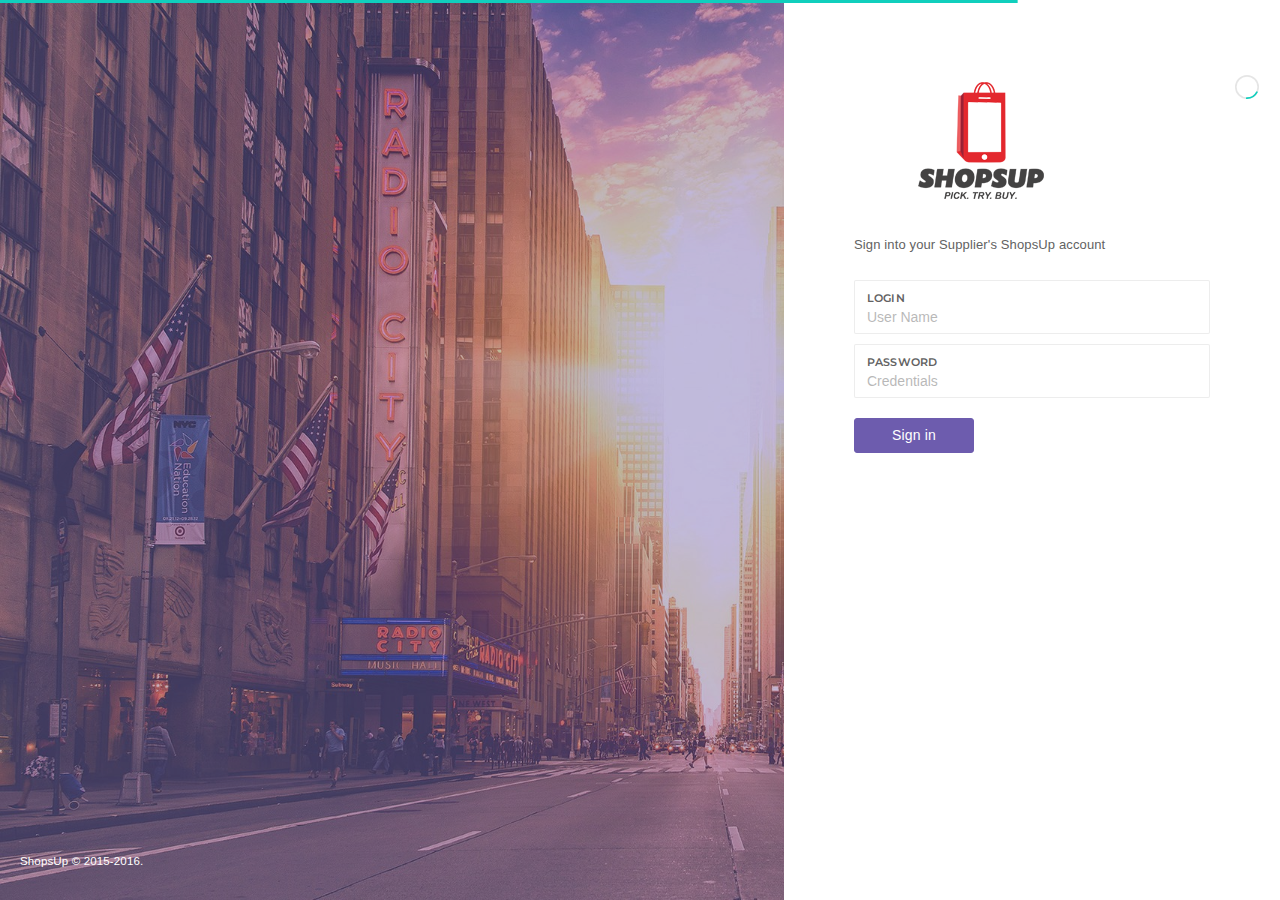
==== html/index.html @ 2ac353cf "Updating Files" ====
<!DOCTYPE html>
<html>
  <head>
    <meta http-equiv="content-type" content="text/html;charset=UTF-8" />
    <meta charset="utf-8" />
    <title>Login :: Supplier ShopsUp Page</title>
    <meta name="viewport" content="width=device-width, initial-scale=1.0, maximum-scale=1.0, user-scalable=no, shrink-to-fit=no" />
    <link rel="apple-touch-icon" href="pages/ico/60.png">
    <link rel="apple-touch-icon" sizes="76x76" href="pages/ico/76.png">
    <link rel="apple-touch-icon" sizes="120x120" href="pages/ico/120.png">
    <link rel="apple-touch-icon" sizes="152x152" href="pages/ico/152.png">
    <link rel="icon" type="image/x-icon" href="favicon.ico" />
    <meta name="apple-mobile-web-app-capable" content="yes">
    <meta name="apple-touch-fullscreen" content="yes">
    <meta name="apple-mobile-web-app-status-bar-style" content="default">
    <meta content="" name="description" />
    <meta content="" name="author" />
    <link href="assets/plugins/pace/pace-theme-flash.css" rel="stylesheet" type="text/css" />
    <link href="assets/plugins/boostrapv3/css/bootstrap.min.css" rel="stylesheet" type="text/css" />
    <link href="assets/plugins/font-awesome/css/font-awesome.css" rel="stylesheet" type="text/css" />
    <link href="assets/plugins/jquery-scrollbar/jquery.scrollbar.css" rel="stylesheet" type="text/css" media="screen" />
    <link href="assets/plugins/bootstrap-select2/select2.css" rel="stylesheet" type="text/css" media="screen" />
    <link href="assets/plugins/switchery/css/switchery.min.css" rel="stylesheet" type="text/css" media="screen" />
    <link href="pages/css/pages-icons.css" rel="stylesheet" type="text/css">
    <link class="main-stylesheet" href="pages/css/pages.css" rel="stylesheet" type="text/css" />
    <!--[if lte IE 9]>
        <link href="pages/css/ie9.css" rel="stylesheet" type="text/css" />
    <![endif]-->
    <script type="text/javascript">
    window.onload = function()
    {
      // fix for windows 8
      if (navigator.appVersion.indexOf("Windows NT 6.2") != -1)
        document.head.innerHTML += '<link rel="stylesheet" type="text/css" href="pages/css/windows.chrome.fix.css" />'
    }
    </script>
  </head>
  <body class="fixed-header ">
    <div class="login-wrapper ">
      <!-- START Login Background Pic Wrapper-->
      <div class="bg-pic">
        <!-- START Background Pic-->
        <img src="assets/img/demo/new-york-city-buildings-sunrise-morning-hd-wallpaper.jpg" data-src="assets/img/demo/new-york-city-buildings-sunrise-morning-hd-wallpaper.jpg" data-src-retina="assets/img/demo/new-york-city-buildings-sunrise-morning-hd-wallpaper.jpg" alt="" class="lazy">
        <!-- END Background Pic-->
        <!-- START Background Caption-->
        <div class="bg-caption pull-bottom sm-pull-bottom text-white p-l-20 m-b-20">
          <!--<h2 class="semi-bold text-white">
					Pages make it easy to enjoy what matters the most in the life</h2>-->
          <p class="small">
            ShopsUp &copy; 2015-2016.
          </p>
        </div>
        <!-- END Background Caption-->
      </div>
      <!-- END Login Background Pic Wrapper-->
      <!-- START Login Right Container-->
      <div class="login-container bg-white">
        <div class="p-l-50 m-l-20 p-r-50 m-r-20 p-t-50 m-t-30 sm-p-l-15 sm-p-r-15 sm-p-t-40">
          <!-- <img src="assets/img/logo.png" alt="logo" data-src="assets/img/logo.png" data-src-retina="assets/img/logo_2x.png" width="78" height="22"> -->
          <img src="assets/img/logo.png" alt="logo" data-src="assets/img/logo.png" data-src-retina="assets/img/logo_2x.png" width="257" height="120">
          <p class="p-t-35">Sign into your Supplier's ShopsUp account</p>
          <!-- START Login Form -->
          <form id="form-login" class="p-t-15" role="form" action="supplier.html" method="post">
            <!-- START Form Control-->
            <div class="form-group form-group-default">
              <label>Login</label>
              <div class="controls">
                <input type="text" name="username" placeholder="User Name" class="form-control" required>
              </div>
            </div>
            <!-- END Form Control-->
            <!-- START Form Control-->
            <div class="form-group form-group-default">
              <label>Password</label>
              <div class="controls">
                <input type="password" class="form-control" name="password" placeholder="Credentials" required>
              </div>
            </div>
            <!-- START Form Control-->
            <!--<div class="row">
              <div class="col-md-6 no-padding">
                <div class="checkbox ">
                  <input type="checkbox" value="1" id="checkbox1">
                  <label for="checkbox1">Keep Me Signed in</label>
                </div>
              </div>
              <div class="col-md-6 text-right">
                <a href="#" class="text-info small">Help? Contact Support</a>
              </div>
            </div>-->
            <!-- END Form Control-->
            <button class="btn btn-primary btn-cons m-t-10" type="submit">Sign in</button>
          </form>
          <!--END Login Form-->
          <!--<div class="pull-bottom sm-pull-bottom">
            <div class="m-b-30 p-r-80 sm-m-t-20 sm-p-r-15 sm-p-b-20 clearfix">
              <div class="col-sm-3 col-md-2 no-padding">
                <img alt="" class="m-t-5" data-src="assets/img/demo/pages_icon.png" data-src-retina="assets/img/demo/pages_icon_2x.png" height="60" src="assets/img/demo/pages_icon.png" width="60">
              </div>
              <div class="col-sm-9 no-padding m-t-10">
                <p>
                  <small>
									Create a pages account. If you have a facebook account, log into it for this
									process. Sign in with <a href="#" class="text-info">Facebook</a> or <a href="#"
									                                                                       class="text-info">Google</a>
								</small>
                </p>
              </div>
            </div>
          </div>-->
        </div>
      </div>
      <!-- END Login Right Container-->
    </div>
    <!-- START OVERLAY -->
    <div class="overlay hide" data-pages="search">
      <!-- BEGIN Overlay Content !-->
      <div class="overlay-content has-results m-t-20">
        <!-- BEGIN Overlay Header !-->
        <div class="container-fluid">
          <!-- BEGIN Overlay Logo !-->
          <img class="overlay-brand" src="assets/img/logo.png" alt="logo" data-src="assets/img/logo.png" data-src-retina="assets/img/logo_2x.png" width="78" height="22">
          <!-- END Overlay Logo !-->
          <!-- BEGIN Overlay Close !-->
          <a href="#" class="close-icon-light overlay-close text-black fs-16">
            <i class="pg-close"></i>
          </a>
          <!-- END Overlay Close !-->
        </div>
        <!-- END Overlay Header !-->
        <div class="container-fluid">
          <!-- BEGIN Overlay Controls !-->
          <input id="overlay-search" class="no-border overlay-search bg-transparent" placeholder="Search..." autocomplete="off" spellcheck="false">
          <br>
          <div class="inline-block">
            <div class="checkbox right">
              <input id="checkboxn" type="checkbox" value="1" checked="checked">
              <label for="checkboxn"><i class="fa fa-search"></i> Search within page</label>
            </div>
          </div>
          <div class="inline-block m-l-10">
            <p class="fs-13">Press enter to search</p>
          </div>
          <!-- END Overlay Controls !-->
        </div>
        <!-- BEGIN Overlay Search Results, This part is for demo purpose, you can add anything you like !-->
        <div class="container-fluid">
          <span>
                <strong>suggestions :</strong>
            </span>
          <span id="overlay-suggestions"></span>
          <br>
          <div class="search-results m-t-40">
            <p class="bold">Pages Search Results</p>
            <div class="row">
              <div class="col-md-6">
                <!-- BEGIN Search Result Item !-->
                <div class="">
                  <!-- BEGIN Search Result Item Thumbnail !-->
                  <div class="thumbnail-wrapper d48 circular bg-success text-white inline m-t-10">
                    <div>
                      <img width="50" height="50" src="assets/img/profiles/avatar.jpg" data-src="assets/img/profiles/avatar.jpg" data-src-retina="assets/img/profiles/avatar2x.jpg" alt="">
                    </div>
                  </div>
                  <!-- END Search Result Item Thumbnail !-->
                  <div class="p-l-10 inline p-t-5">
                    <h5 class="m-b-5"><span class="semi-bold result-name">ice cream</span> on pages</h5>
                    <p class="hint-text">via john smith</p>
                  </div>
                </div>
                <!-- END Search Result Item !-->
                <!-- BEGIN Search Result Item !-->
                <div class="">
                  <!-- BEGIN Search Result Item Thumbnail !-->
                  <div class="thumbnail-wrapper d48 circular bg-success text-white inline m-t-10">
                    <div>T</div>
                  </div>
                  <!-- END Search Result Item Thumbnail !-->
                  <div class="p-l-10 inline p-t-5">
                    <h5 class="m-b-5"><span class="semi-bold result-name">ice cream</span> related topics</h5>
                    <p class="hint-text">via pages</p>
                  </div>
                </div>
                <!-- END Search Result Item !-->
                <!-- BEGIN Search Result Item !-->
                <div class="">
                  <!-- BEGIN Search Result Item Thumbnail !-->
                  <div class="thumbnail-wrapper d48 circular bg-success text-white inline m-t-10">
                    <div><i class="fa fa-headphones large-text "></i>
                    </div>
                  </div>
                  <!-- END Search Result Item Thumbnail !-->
                  <div class="p-l-10 inline p-t-5">
                    <h5 class="m-b-5"><span class="semi-bold result-name">ice cream</span> music</h5>
                    <p class="hint-text">via pagesmix</p>
                  </div>
                </div>
                <!-- END Search Result Item !-->
              </div>
              <div class="col-md-6">
                <!-- BEGIN Search Result Item !-->
                <div class="">
                  <!-- BEGIN Search Result Item Thumbnail !-->
                  <div class="thumbnail-wrapper d48 circular bg-info text-white inline m-t-10">
                    <div><i class="fa fa-facebook large-text "></i>
                    </div>
                  </div>
                  <!-- END Search Result Item Thumbnail !-->
                  <div class="p-l-10 inline p-t-5">
                    <h5 class="m-b-5"><span class="semi-bold result-name">ice cream</span> on facebook</h5>
                    <p class="hint-text">via facebook</p>
                  </div>
                </div>
                <!-- END Search Result Item !-->
                <!-- BEGIN Search Result Item !-->
                <div class="">
                  <!-- BEGIN Search Result Item Thumbnail !-->
                  <div class="thumbnail-wrapper d48 circular bg-complete text-white inline m-t-10">
                    <div><i class="fa fa-twitter large-text "></i>
                    </div>
                  </div>
                  <!-- END Search Result Item Thumbnail !-->
                  <div class="p-l-10 inline p-t-5">
                    <h5 class="m-b-5">Tweats on<span class="semi-bold result-name"> ice cream</span></h5>
                    <p class="hint-text">via twitter</p>
                  </div>
                </div>
                <!-- END Search Result Item !-->
                <!-- BEGIN Search Result Item !-->
                <div class="">
                  <!-- BEGIN Search Result Item Thumbnail !-->
                  <div class="thumbnail-wrapper d48 circular text-white bg-danger inline m-t-10">
                    <div><i class="fa fa-google-plus large-text "></i>
                    </div>
                  </div>
                  <!-- END Search Result Item Thumbnail !-->
                  <div class="p-l-10 inline p-t-5">
                    <h5 class="m-b-5">Circles on<span class="semi-bold result-name"> ice cream</span></h5>
                    <p class="hint-text">via google plus</p>
                  </div>
                </div>
                <!-- END Search Result Item !-->
              </div>
            </div>
          </div>
        </div>
        <!-- END Overlay Search Results !-->
      </div>
      <!-- END Overlay Content !-->
    </div>
    <!-- END OVERLAY -->
    <!-- BEGIN VENDOR JS -->
    <script src="assets/plugins/pace/pace.min.js" type="text/javascript"></script>
    <script src="assets/plugins/jquery/jquery-1.11.1.min.js" type="text/javascript"></script>
    <script src="assets/plugins/modernizr.custom.js" type="text/javascript"></script>
    <script src="assets/plugins/jquery-ui/jquery-ui.min.js" type="text/javascript"></script>
    <script src="assets/plugins/boostrapv3/js/bootstrap.min.js" type="text/javascript"></script>
    <script src="assets/plugins/jquery/jquery-easy.js" type="text/javascript"></script>
    <script src="assets/plugins/jquery-unveil/jquery.unveil.min.js" type="text/javascript"></script>
    <script src="assets/plugins/jquery-bez/jquery.bez.min.js"></script>
    <script src="assets/plugins/jquery-ios-list/jquery.ioslist.min.js" type="text/javascript"></script>
    <script src="assets/plugins/jquery-actual/jquery.actual.min.js"></script>
    <script src="assets/plugins/jquery-scrollbar/jquery.scrollbar.min.js"></script>
    <script type="text/javascript" src="assets/plugins/bootstrap-select2/select2.min.js"></script>
    <script type="text/javascript" src="assets/plugins/classie/classie.js"></script>
    <script src="assets/plugins/switchery/js/switchery.min.js" type="text/javascript"></script>
    <script src="assets/plugins/jquery-validation/js/jquery.validate.min.js" type="text/javascript"></script>
    <!-- END VENDOR JS -->
    <script src="pages/js/pages.min.js"></script>
    <script>
    $(function()
    {
      $('#form-login').validate()
    })
    </script>
  </body>
</html>
---- html/assets/plugins/pace/pace-theme-flash.css ----
/* This is a compiled file, you should be editing the file in the templates directory */
.pace {
  -webkit-pointer-events: none;
  pointer-events: none;
  -webkit-user-select: none;
  -moz-user-select: none;
  user-select: none;
}

.pace-inactive {
  display: none;
}

.pace .pace-progress {
  background: #22df80;
  position: fixed;
  z-index: 2000;
  top: 0;
  right: 100%;
  width: 100%;
  height: 2px;
}

.pace .pace-progress-inner {
  display: block;
  position: absolute;
  right: 0px;
  width: 100px;
  height: 100%;
  box-shadow: 0 0 10px #22df80, 0 0 5px #22df80;
  opacity: 1.0;
  -webkit-transform: rotate(3deg) translate(0px, -4px);
  -moz-transform: rotate(3deg) translate(0px, -4px);
  -ms-transform: rotate(3deg) translate(0px, -4px);
  -o-transform: rotate(3deg) translate(0px, -4px);
  transform: rotate(3deg) translate(0px, -4px);
}

.pace .pace-activity {
  display: block;
  position: fixed;
  z-index: 2000;
  top: 15px;
  right: 15px;
  width: 14px;
  height: 14px;
  border: solid 2px transparent;
  border-top-color: #22df80;
  border-left-color: #22df80;
  border-radius: 10px;
  -webkit-animation: pace-spinner 400ms linear infinite;
  -moz-animation: pace-spinner 400ms linear infinite;
  -ms-animation: pace-spinner 400ms linear infinite;
  -o-animation: pace-spinner 400ms linear infinite;
  animation: pace-spinner 400ms linear infinite;
}

@-webkit-keyframes pace-spinner {
  0% { -webkit-transform: rotate(0deg); transform: rotate(0deg); }
  100% { -webkit-transform: rotate(360deg); transform: rotate(360deg); }
}
@-moz-keyframes pace-spinner {
  0% { -moz-transform: rotate(0deg); transform: rotate(0deg); }
  100% { -moz-transform: rotate(360deg); transform: rotate(360deg); }
}
@-o-keyframes pace-spinner {
  0% { -o-transform: rotate(0deg); transform: rotate(0deg); }
  100% { -o-transform: rotate(360deg); transform: rotate(360deg); }
}
@-ms-keyframes pace-spinner {
  0% { -ms-transform: rotate(0deg); transform: rotate(0deg); }
  100% { -ms-transform: rotate(360deg); transform: rotate(360deg); }
}
@keyframes pace-spinner {
  0% { transform: rotate(0deg); transform: rotate(0deg); }
  100% { transform: rotate(360deg); transform: rotate(360deg); }
}
---- html/assets/plugins/bootstrap-select2/select2.css ----
/*
Version: 3.5.1 Timestamp: Tue Jul 22 18:58:56 EDT 2014
*/
.select2-container {
    margin: 0;
    position: relative;
    display: inline-block;
    /* inline-block for ie7 */
    zoom: 1;
    *display: inline;
    vertical-align: middle;
}

.select2-container,
.select2-drop,
.select2-search,
.select2-search input {
  /*
    Force border-box so that % widths fit the parent
    container without overlap because of margin/padding.
    More Info : http://www.quirksmode.org/css/box.html
  */
  -webkit-box-sizing: border-box; /* webkit */
     -moz-box-sizing: border-box; /* firefox */
          box-sizing: border-box; /* css3 */
}

.select2-container .select2-choice {
    display: block;
    height: 26px;
    padding: 0 0 0 8px;
    overflow: hidden;
    position: relative;

    border: 1px solid #aaa;
    white-space: nowrap;
    line-height: 26px;
    color: #444;
    text-decoration: none;

    border-radius: 4px;

    background-clip: padding-box;

    -webkit-touch-callout: none;
      -webkit-user-select: none;
         -moz-user-select: none;
          -ms-user-select: none;
              user-select: none;

    background-color: #fff;
    background-image: -webkit-gradient(linear, left bottom, left top, color-stop(0, #eee), color-stop(0.5, #fff));
    background-image: -webkit-linear-gradient(center bottom, #eee 0%, #fff 50%);
    background-image: -moz-linear-gradient(center bottom, #eee 0%, #fff 50%);
    filter: progid:DXImageTransform.Microsoft.gradient(startColorstr = '#ffffff', endColorstr = '#eeeeee', GradientType = 0);
    background-image: linear-gradient(to top, #eee 0%, #fff 50%);
}

html[dir="rtl"] .select2-container .select2-choice {
    padding: 0 8px 0 0;
}

.select2-container.select2-drop-above .select2-choice {
    border-bottom-color: #aaa;

    border-radius: 0 0 4px 4px;

    background-image: -webkit-gradient(linear, left bottom, left top, color-stop(0, #eee), color-stop(0.9, #fff));
    background-image: -webkit-linear-gradient(center bottom, #eee 0%, #fff 90%);
    background-image: -moz-linear-gradient(center bottom, #eee 0%, #fff 90%);
    filter: progid:DXImageTransform.Microsoft.gradient(startColorstr='#ffffff', endColorstr='#eeeeee', GradientType=0);
    background-image: linear-gradient(to bottom, #eee 0%, #fff 90%);
}

.select2-container.select2-allowclear .select2-choice .select2-chosen {
    margin-right: 42px;
}

.select2-container .select2-choice > .select2-chosen {
    margin-right: 26px;
    display: block;
    overflow: hidden;

    white-space: nowrap;

    text-overflow: ellipsis;
    float: none;
    width: auto;
}

html[dir="rtl"] .select2-container .select2-choice > .select2-chosen {
    margin-left: 26px;
    margin-right: 0;
}

.select2-container .select2-choice abbr {
    display: none;
    width: 12px;
    height: 12px;
    position: absolute;
    right: 24px;
    top: 8px;

    font-size: 1px;
    text-decoration: none;

    border: 0;
    background: url('select2.png') right top no-repeat;
    cursor: pointer;
    outline: 0;
}

.select2-container.select2-allowclear .select2-choice abbr {
    display: inline-block;
}

.select2-container .select2-choice abbr:hover {
    background-position: right -11px;
    cursor: pointer;
}

.select2-drop-mask {
    border: 0;
    margin: 0;
    padding: 0;
    position: fixed;
    left: 0;
    top: 0;
    min-height: 100%;
    min-width: 100%;
    height: auto;
    width: auto;
    opacity: 0;
    z-index: 9998;
    /* styles required for IE to work */
    background-color: #fff;
    filter: alpha(opacity=0);
}

.select2-drop {
    width: 100%;
    margin-top: -1px;
    position: absolute;
    z-index: 9999;
    top: 100%;

    background: #fff;
    color: #000;
    border: 1px solid #aaa;
    border-top: 0;

    border-radius: 0 0 4px 4px;

    -webkit-box-shadow: 0 4px 5px rgba(0, 0, 0, .15);
            box-shadow: 0 4px 5px rgba(0, 0, 0, .15);
}

.select2-drop.select2-drop-above {
    margin-top: 1px;
    border-top: 1px solid #aaa;
    border-bottom: 0;

    border-radius: 4px 4px 0 0;

    -webkit-box-shadow: 0 -4px 5px rgba(0, 0, 0, .15);
            box-shadow: 0 -4px 5px rgba(0, 0, 0, .15);
}

.select2-drop-active {
    border: 1px solid #5897fb;
    border-top: none;
}

.select2-drop.select2-drop-above.select2-drop-active {
    border-top: 1px solid #5897fb;
}

.select2-drop-auto-width {
    border-top: 1px solid #aaa;
    width: auto;
}

.select2-drop-auto-width .select2-search {
    padding-top: 4px;
}

.select2-container .select2-choice .select2-arrow {
    display: inline-block;
    width: 18px;
    height: 100%;
    position: absolute;
    right: 0;
    top: 0;

    border-left: 1px solid #aaa;
    border-radius: 0 4px 4px 0;

    background-clip: padding-box;

    background: #ccc;
    background-image: -webkit-gradient(linear, left bottom, left top, color-stop(0, #ccc), color-stop(0.6, #eee));
    background-image: -webkit-linear-gradient(center bottom, #ccc 0%, #eee 60%);
    background-image: -moz-linear-gradient(center bottom, #ccc 0%, #eee 60%);
    filter: progid:DXImageTransform.Microsoft.gradient(startColorstr = '#eeeeee', endColorstr = '#cccccc', GradientType = 0);
    background-image: linear-gradient(to top, #ccc 0%, #eee 60%);
}

html[dir="rtl"] .select2-container .select2-choice .select2-arrow {
    left: 0;
    right: auto;

    border-left: none;
    border-right: 1px solid #aaa;
    border-radius: 4px 0 0 4px;
}

.select2-container .select2-choice .select2-arrow b {
    display: block;
    width: 100%;
    height: 100%;
    background: url('select2.png') no-repeat 0 1px;
}

html[dir="rtl"] .select2-container .select2-choice .select2-arrow b {
    background-position: 2px 1px;
}

.select2-search {
    display: inline-block;
    width: 100%;
    min-height: 26px;
    margin: 0;
    padding-left: 4px;
    padding-right: 4px;

    position: relative;
    z-index: 10000;

    white-space: nowrap;
}

.select2-search input {
    width: 100%;
    height: auto !important;
    min-height: 26px;
    padding: 4px 20px 4px 5px;
    margin: 0;

    outline: 0;
    font-family: sans-serif;
    font-size: 1em;

    border: 1px solid #aaa;
    border-radius: 0;

    -webkit-box-shadow: none;
            box-shadow: none;

    background: #fff url('select2.png') no-repeat 100% -22px;
    background: url('select2.png') no-repeat 100% -22px, -webkit-gradient(linear, left bottom, left top, color-stop(0.85, #fff), color-stop(0.99, #eee));
    background: url('select2.png') no-repeat 100% -22px, -webkit-linear-gradient(center bottom, #fff 85%, #eee 99%);
    background: url('select2.png') no-repeat 100% -22px, -moz-linear-gradient(center bottom, #fff 85%, #eee 99%);
    background: url('select2.png') no-repeat 100% -22px, linear-gradient(to bottom, #fff 85%, #eee 99%) 0 0;
}

html[dir="rtl"] .select2-search input {
    padding: 4px 5px 4px 20px;

    background: #fff url('select2.png') no-repeat -37px -22px;
    background: url('select2.png') no-repeat -37px -22px, -webkit-gradient(linear, left bottom, left top, color-stop(0.85, #fff), color-stop(0.99, #eee));
    background: url('select2.png') no-repeat -37px -22px, -webkit-linear-gradient(center bottom, #fff 85%, #eee 99%);
    background: url('select2.png') no-repeat -37px -22px, -moz-linear-gradient(center bottom, #fff 85%, #eee 99%);
    background: url('select2.png') no-repeat -37px -22px, linear-gradient(to bottom, #fff 85%, #eee 99%) 0 0;
}

.select2-drop.select2-drop-above .select2-search input {
    margin-top: 4px;
}

.select2-search input.select2-active {
    background: #fff url('select2-spinner.gif') no-repeat 100%;
    background: url('select2-spinner.gif') no-repeat 100%, -webkit-gradient(linear, left bottom, left top, color-stop(0.85, #fff), color-stop(0.99, #eee));
    background: url('select2-spinner.gif') no-repeat 100%, -webkit-linear-gradient(center bottom, #fff 85%, #eee 99%);
    background: url('select2-spinner.gif') no-repeat 100%, -moz-linear-gradient(center bottom, #fff 85%, #eee 99%);
    background: url('select2-spinner.gif') no-repeat 100%, linear-gradient(to bottom, #fff 85%, #eee 99%) 0 0;
}

.select2-container-active .select2-choice,
.select2-container-active .select2-choices {
    border: 1px solid #5897fb;
    outline: none;

    -webkit-box-shadow: 0 0 5px rgba(0, 0, 0, .3);
            box-shadow: 0 0 5px rgba(0, 0, 0, .3);
}

.select2-dropdown-open .select2-choice {
    border-bottom-color: transparent;
    -webkit-box-shadow: 0 1px 0 #fff inset;
            box-shadow: 0 1px 0 #fff inset;

    border-bottom-left-radius: 0;
    border-bottom-right-radius: 0;

    background-color: #eee;
    background-image: -webkit-gradient(linear, left bottom, left top, color-stop(0, #fff), color-stop(0.5, #eee));
    background-image: -webkit-linear-gradient(center bottom, #fff 0%, #eee 50%);
    background-image: -moz-linear-gradient(center bottom, #fff 0%, #eee 50%);
    filter: progid:DXImageTransform.Microsoft.gradient(startColorstr='#eeeeee', endColorstr='#ffffff', GradientType=0);
    background-image: linear-gradient(to top, #fff 0%, #eee 50%);
}

.select2-dropdown-open.select2-drop-above .select2-choice,
.select2-dropdown-open.select2-drop-above .select2-choices {
    border: 1px solid #5897fb;
    border-top-color: transparent;

    background-image: -webkit-gradient(linear, left top, left bottom, color-stop(0, #fff), color-stop(0.5, #eee));
    background-image: -webkit-linear-gradient(center top, #fff 0%, #eee 50%);
    background-image: -moz-linear-gradient(center top, #fff 0%, #eee 50%);
    filter: progid:DXImageTransform.Microsoft.gradient(startColorstr='#eeeeee', endColorstr='#ffffff', GradientType=0);
    background-image: linear-gradient(to bottom, #fff 0%, #eee 50%);
}

.select2-dropdown-open .select2-choice .select2-arrow {
    background: transparent;
    border-left: none;
    filter: none;
}
html[dir="rtl"] .select2-dropdown-open .select2-choice .select2-arrow {
    border-right: none;
}

.select2-dropdown-open .select2-choice .select2-arrow b {
    background-position: -18px 1px;
}

html[dir="rtl"] .select2-dropdown-open .select2-choice .select2-arrow b {
    background-position: -16px 1px;
}

.select2-hidden-accessible {
    border: 0;
    clip: rect(0 0 0 0);
    height: 1px;
    margin: -1px;
    overflow: hidden;
    padding: 0;
    position: absolute;
    width: 1px;
}

/* results */
.select2-results {
    max-height: 200px;
    padding: 0 0 0 4px;
    margin: 4px 4px 4px 0;
    position: relative;
    overflow-x: hidden;
    overflow-y: auto;
    -webkit-tap-highlight-color: rgba(0, 0, 0, 0);
}

html[dir="rtl"] .select2-results {
    padding: 0 4px 0 0;
    margin: 4px 0 4px 4px;
}

.select2-results ul.select2-result-sub {
    margin: 0;
    padding-left: 0;
}

.select2-results li {
    list-style: none;
    display: list-item;
    background-image: none;
}

.select2-results li.select2-result-with-children > .select2-result-label {
    font-weight: bold;
}

.select2-results .select2-result-label {
    padding: 3px 7px 4px;
    margin: 0;
    cursor: pointer;

    min-height: 1em;

    -webkit-touch-callout: none;
      -webkit-user-select: none;
         -moz-user-select: none;
          -ms-user-select: none;
              user-select: none;
}

.select2-results-dept-1 .select2-result-label { padding-left: 20px }
.select2-results-dept-2 .select2-result-label { padding-left: 40px }
.select2-results-dept-3 .select2-result-label { padding-left: 60px }
.select2-results-dept-4 .select2-result-label { padding-left: 80px }
.select2-results-dept-5 .select2-result-label { padding-left: 100px }
.select2-results-dept-6 .select2-result-label { padding-left: 110px }
.select2-results-dept-7 .select2-result-label { padding-left: 120px }

.select2-results .select2-highlighted {
    background: #3875d7;
    color: #fff;
}

.select2-results li em {
    background: #feffde;
    font-style: normal;
}

.select2-results .select2-highlighted em {
    background: transparent;
}

.select2-results .select2-highlighted ul {
    background: #fff;
    color: #000;
}

.select2-results .select2-no-results,
.select2-results .select2-searching,
.select2-results .select2-ajax-error,
.select2-results .select2-selection-limit {
    background: #f4f4f4;
    display: list-item;
    padding-left: 5px;
}

/*
disabled look for disabled choices in the results dropdown
*/
.select2-results .select2-disabled.select2-highlighted {
    color: #666;
    background: #f4f4f4;
    display: list-item;
    cursor: default;
}
.select2-results .select2-disabled {
  background: #f4f4f4;
  display: list-item;
  cursor: default;
}

.select2-results .select2-selected {
    display: none;
}

.select2-more-results.select2-active {
    background: #f4f4f4 url('select2-spinner.gif') no-repeat 100%;
}

.select2-results .select2-ajax-error {
    background: rgba(255, 50, 50, .2);
}

.select2-more-results {
    background: #f4f4f4;
    display: list-item;
}

/* disabled styles */

.select2-container.select2-container-disabled .select2-choice {
    background-color: #f4f4f4;
    background-image: none;
    border: 1px solid #ddd;
    cursor: default;
}

.select2-container.select2-container-disabled .select2-choice .select2-arrow {
    background-color: #f4f4f4;
    background-image: none;
    border-left: 0;
}

.select2-container.select2-container-disabled .select2-choice abbr {
    display: none;
}


/* multiselect */

.select2-container-multi .select2-choices {
    height: auto !important;
    height: 1%;
    margin: 0;
    padding: 0 5px 0 0;
    position: relative;

    border: 1px solid #aaa;
    cursor: text;
    overflow: hidden;

    background-color: #fff;
    background-image: -webkit-gradient(linear, 0% 0%, 0% 100%, color-stop(1%, #eee), color-stop(15%, #fff));
    background-image: -webkit-linear-gradient(top, #eee 1%, #fff 15%);
    background-image: -moz-linear-gradient(top, #eee 1%, #fff 15%);
    background-image: linear-gradient(to bottom, #eee 1%, #fff 15%);
}

html[dir="rtl"] .select2-container-multi .select2-choices {
    padding: 0 0 0 5px;
}

.select2-locked {
  padding: 3px 5px 3px 5px !important;
}

.select2-container-multi .select2-choices {
    min-height: 26px;
}

.select2-container-multi.select2-container-active .select2-choices {
    border: 1px solid #5897fb;
    outline: none;

    -webkit-box-shadow: 0 0 5px rgba(0, 0, 0, .3);
            box-shadow: 0 0 5px rgba(0, 0, 0, .3);
}
.select2-container-multi .select2-choices li {
    float: left;
    list-style: none;
}
html[dir="rtl"] .select2-container-multi .select2-choices li
{
    float: right;
}
.select2-container-multi .select2-choices .select2-search-field {
    margin: 0;
    padding: 0;
    white-space: nowrap;
}

.select2-container-multi .select2-choices .select2-search-field input {
    padding: 5px;
    margin: 1px 0;

    font-family: sans-serif;
    font-size: 100%;
    color: #666;
    outline: 0;
    border: 0;
    -webkit-box-shadow: none;
            box-shadow: none;
    background: transparent !important;
}

.select2-container-multi .select2-choices .select2-search-field input.select2-active {
    background: #fff url('select2-spinner.gif') no-repeat 100% !important;
}

.select2-default {
    color: #999 !important;
}

.select2-container-multi .select2-choices .select2-search-choice {
    padding: 3px 5px 3px 18px;
    margin: 3px 0 3px 5px;
    position: relative;

    line-height: 13px;
    color: #333;
    cursor: default;
    border: 1px solid #aaaaaa;

    border-radius: 3px;

    -webkit-box-shadow: 0 0 2px #fff inset, 0 1px 0 rgba(0, 0, 0, 0.05);
            box-shadow: 0 0 2px #fff inset, 0 1px 0 rgba(0, 0, 0, 0.05);

    background-clip: padding-box;

    -webkit-touch-callout: none;
      -webkit-user-select: none;
         -moz-user-select: none;
          -ms-user-select: none;
              user-select: none;

    background-color: #e4e4e4;
    filter: progid:DXImageTransform.Microsoft.gradient(startColorstr='#eeeeee', endColorstr='#f4f4f4', GradientType=0);
    background-image: -webkit-gradient(linear, 0% 0%, 0% 100%, color-stop(20%, #f4f4f4), color-stop(50%, #f0f0f0), color-stop(52%, #e8e8e8), color-stop(100%, #eee));
    background-image: -webkit-linear-gradient(top, #f4f4f4 20%, #f0f0f0 50%, #e8e8e8 52%, #eee 100%);
    background-image: -moz-linear-gradient(top, #f4f4f4 20%, #f0f0f0 50%, #e8e8e8 52%, #eee 100%);
    background-image: linear-gradient(to top, #f4f4f4 20%, #f0f0f0 50%, #e8e8e8 52%, #eee 100%);
}
html[dir="rtl"] .select2-container-multi .select2-choices .select2-search-choice
{
    margin: 3px 5px 3px 0;
    padding: 3px 18px 3px 5px;
}
.select2-container-multi .select2-choices .select2-search-choice .select2-chosen {
    cursor: default;
}
.select2-container-multi .select2-choices .select2-search-choice-focus {
    background: #d4d4d4;
}

.select2-search-choice-close {
    display: block;
    width: 12px;
    height: 13px;
    position: absolute;
    right: 3px;
    top: 4px;

    font-size: 1px;
    outline: none;
    background: url('select2.png') right top no-repeat;
}
html[dir="rtl"] .select2-search-choice-close {
    right: auto;
    left: 3px;
}

.select2-container-multi .select2-search-choice-close {
    left: 3px;
}

html[dir="rtl"] .select2-container-multi .select2-search-choice-close {
    left: auto;
    right: 2px;
}

.select2-container-multi .select2-choices .select2-search-choice .select2-search-choice-close:hover {
  background-position: right -11px;
}
.select2-container-multi .select2-choices .select2-search-choice-focus .select2-search-choice-close {
    background-position: right -11px;
}

/* disabled styles */
.select2-container-multi.select2-container-disabled .select2-choices {
    background-color: #f4f4f4;
    background-image: none;
    border: 1px solid #ddd;
    cursor: default;
}

.select2-container-multi.select2-container-disabled .select2-choices .select2-search-choice {
    padding: 3px 5px 3px 5px;
    border: 1px solid #ddd;
    background-image: none;
    background-color: #f4f4f4;
}

.select2-container-multi.select2-container-disabled .select2-choices .select2-search-choice .select2-search-choice-close {    display: none;
    background: none;
}
/* end multiselect */


.select2-result-selectable .select2-match,
.select2-result-unselectable .select2-match {
    text-decoration: underline;
}

.select2-offscreen, .select2-offscreen:focus {
    clip: rect(0 0 0 0) !important;
    width: 1px !important;
    height: 1px !important;
    border: 0 !important;
    margin: 0 !important;
    padding: 0 !important;
    overflow: hidden !important;
    position: absolute !important;
    outline: 0 !important;
    left: 0px !important;
    top: 0px !important;
}

.select2-display-none {
    display: none;
}

.select2-measure-scrollbar {
    position: absolute;
    top: -10000px;
    left: -10000px;
    width: 100px;
    height: 100px;
    overflow: scroll;
}

/* Retina-ize icons */

@media only screen and (-webkit-min-device-pixel-ratio: 1.5), only screen and (min-resolution: 2dppx)  {
    .select2-search input,
    .select2-search-choice-close,
    .select2-container .select2-choice abbr,
    .select2-container .select2-choice .select2-arrow b {
        background-image: url('select2x2.png') !important;
        background-repeat: no-repeat !important;
        background-size: 60px 40px !important;
    }

    .select2-search input {
        background-position: 100% -21px !important;
    }
}
---- html/assets/plugins/switchery/css/switchery.min.css ----
.switchery{background-color:#fff;border:1px solid #dfdfdf;border-radius:20px;cursor:pointer;display:inline-block;height:30px;position:relative;vertical-align:middle;width:50px;-moz-user-select:none;-khtml-user-select:none;-webkit-user-select:none;-ms-user-select:none;user-select:none;box-sizing:content-box;background-clip:content-box}.switchery>small{background:#fff;border-radius:100%;box-shadow:0 1px 3px rgba(0,0,0,0.4);height:30px;position:absolute;top:0;width:30px}.switchery-small{border-radius:20px;height:20px;width:33px}.switchery-small>small{height:20px;width:20px}.switchery-large{border-radius:40px;height:40px;width:66px}.switchery-large>small{height:40px;width:40px}
---- html/pages/css/pages-icons.css ----
/*------------------------------------------------------------------
Pages Icons
------------------------------------------------------------------ */
@font-face {
	font-family: 'pages-icon';
	src:url('../fonts/pages-icon/Pages-icon.eot?-u69vo5');
	src:url('../fonts/pages-icon/Pages-icon.eot?#iefix-u69vo5') format('embedded-opentype'),
		url('../fonts/pages-icon/Pages-icon.woff?-u69vo5') format('woff'),
		url('../fonts/pages-icon/Pages-icon.ttf?-u69vo5') format('truetype'),
		url('../fonts/pages-icon/Pages-icon.svg?-u69vo5#Pages-icon') format('svg');
	font-weight: normal;
	font-style: normal;
}

.pg {
  display: inline-block;
  font: normal normal normal 14px/1 pages-icon;
  font-size: inherit;
  text-rendering: auto;
  -webkit-font-smoothing: antialiased;
  -moz-osx-font-smoothing: grayscale;
}

[class^="pg-"], [class*=" pg-"] {
  display: inline-block;
  font: normal normal normal 14px/1 pages-icon;
  font-size: inherit;
  text-rendering: auto;
  -webkit-font-smoothing: antialiased;
  -moz-osx-font-smoothing: grayscale;
}

.pg-signals:before {
	content: "\e61c";
}
.pg-crop:before {
	content: "\e657";
}
.pg-folder_alt:before {
	content: "\e658";
}
.pg-folder:before {
	content: "\e659";
}
.pg-theme:before {
	content: "\e65a";
}
.pg-battery_empty:before {
	content: "\e65b";
}
.pg-battery:before {
	content: "\e65c";
}
.pg-note:before {
	content: "\e65d";
}
.pg-server_hard:before {
	content: "\e65e";
}
.pg-servers:before {
	content: "\e65f";
}
.pg-menu_justify:before {
	content: "\e660";
}
.pg-credit_card:before {
	content: "\e60f";
}
.pg-fullscreen_restore:before {
	content: "\e633";
}
.pg-fullscreen:before {
	content: "\e634";
}
.pg-minus:before {
	content: "\e635";
}
.pg-minus_circle:before {
	content: "\e63a";
}
.pg-plus_circle:before {
	content: "\e656";
}
.pg-refresh_new:before {
	content: "\e600";
}
.pg-close_line:before {
	content: "\e601";
}
.pg-close:before {
	content: "\e60a";
}
.pg-arrow_down:before {
	content: "\e60b";
}
.pg-arrow_left_line_alt:before {
	content: "\e628";
}
.pg-arrow_left:before {
	content: "\e629";
}
.pg-arrow_lright_line_alt:before {
	content: "\e62a";
}
.pg-arrow_maximize_line:before {
	content: "\e62b";
}
.pg-arrow_maximize:before {
	content: "\e62c";
}
.pg-arrow_minimize_line:before {
	content: "\e62f";
}
.pg-arrow_minimize:before {
	content: "\e630";
}
.pg-arrow_right:before {
	content: "\e631";
}
.pg-arrow_up:before {
	content: "\e632";
}
.pg-more:before {
	content: "\e655";
}
.pg-bag:before {
	content: "\e602";
}
.pg-bag1:before {
	content: "\e603";
}
.pg-bold:before {
	content: "\e604";
}
.pg-calender:before {
	content: "\e605";
}
.pg-camera:before {
	content: "\e606";
}
.pg-centeralign:before {
	content: "\e607";
}
.pg-charts:before {
	content: "\e608";
}
.pg-clock:before {
	content: "\e609";
}
.pg-comment:before {
	content: "\e60c";
}
.pg-contact_book:before {
	content: "\e60d";
}
.pg-credit_card_line:before {
	content: "\e60e";
}
.pg-cupboard:before {
	content: "\e610";
}
.pg-desktop:before {
	content: "\e611";
}
.pg-download:before {
	content: "\e612";
}
.pg-eraser:before {
	content: "\e613";
}
.pg-extra:before {
	content: "\e614";
}
.pg-form:before {
	content: "\e615";
}
.pg-grid:before {
	content: "\e616";
}
.pg-home:before {
	content: "\e617";
}
.pg-image:before {
	content: "\e618";
}
.pg-inbox:before {
	content: "\e619";
}
.pg-indent:before {
	content: "\e61a";
}
.pg-italic:before {
	content: "\e61b";
}
.pg-laptop:before {
	content: "\e61d";
}
.pg-layouts:before {
	content: "\e61e";
}
.pg-layouts2:before {
	content: "\e61f";
}
.pg-layouts3:before {
	content: "\e620";
}
.pg-layouts4:before {
	content: "\e621";
}
.pg-leftalign:before {
	content: "\e622";
}
.pg-like:before {
	content: "\e623";
}
.pg-like1:before {
	content: "\e624";
}
.pg-lock:before {
	content: "\e625";
}
.pg-mail:before {
	content: "\e626";
}
.pg-map:before {
	content: "\e627";
}
.pg-menu_lv:before {
	content: "\e62d";
}
.pg-menu:before {
	content: "\e62e";
}
.pg-movie:before {
	content: "\e636";
}
.pg-ordered_list:before {
	content: "\e637";
}
.pg-outdent:before {
	content: "\e638";
}
.pg-phone:before {
	content: "\e639";
}
.pg-plus:before {
	content: "\e63b";
}
.pg-power:before {
	content: "\e63c";
}
.pg-printer:before {
	content: "\e63d";
}
.pg-refresh:before {
	content: "\e63e";
}
.pg-resize:before {
	content: "\e63f";
}
.pg-right_align:before {
	content: "\e640";
}
.pg-save:before {
	content: "\e641";
}
.pg-search:before {
	content: "\e642";
}
.pg-sent:before {
	content: "\e643";
}
.pg-settings_small_1:before {
	content: "\e644";
}
.pg-settings_small:before {
	content: "\e645";
}
.pg-settings:before {
	content: "\e646";
}
.pg-shopping_cart:before {
	content: "\e647";
}
.pg-social:before {
	content: "\e648";
}
.pg-spam:before {
	content: "\e649";
}
.pg-suitcase:before {
	content: "\e64a";
}
.pg-tables:before {
	content: "\e64b";
}
.pg-tablet:before {
	content: "\e64c";
}
.pg-telephone:before {
	content: "\e64d";
}
.pg-text_style:before {
	content: "\e64e";
}
.pg-trash_line:before {
	content: "\e64f";
}
.pg-trash:before {
	content: "\e650";
}
.pg-ui:before {
	content: "\e651";
}
.pg-underline:before {
	content: "\e652";
}
.pg-unordered_list:before {
	content: "\e653";
}
.pg-video:before {
	content: "\e654";
}
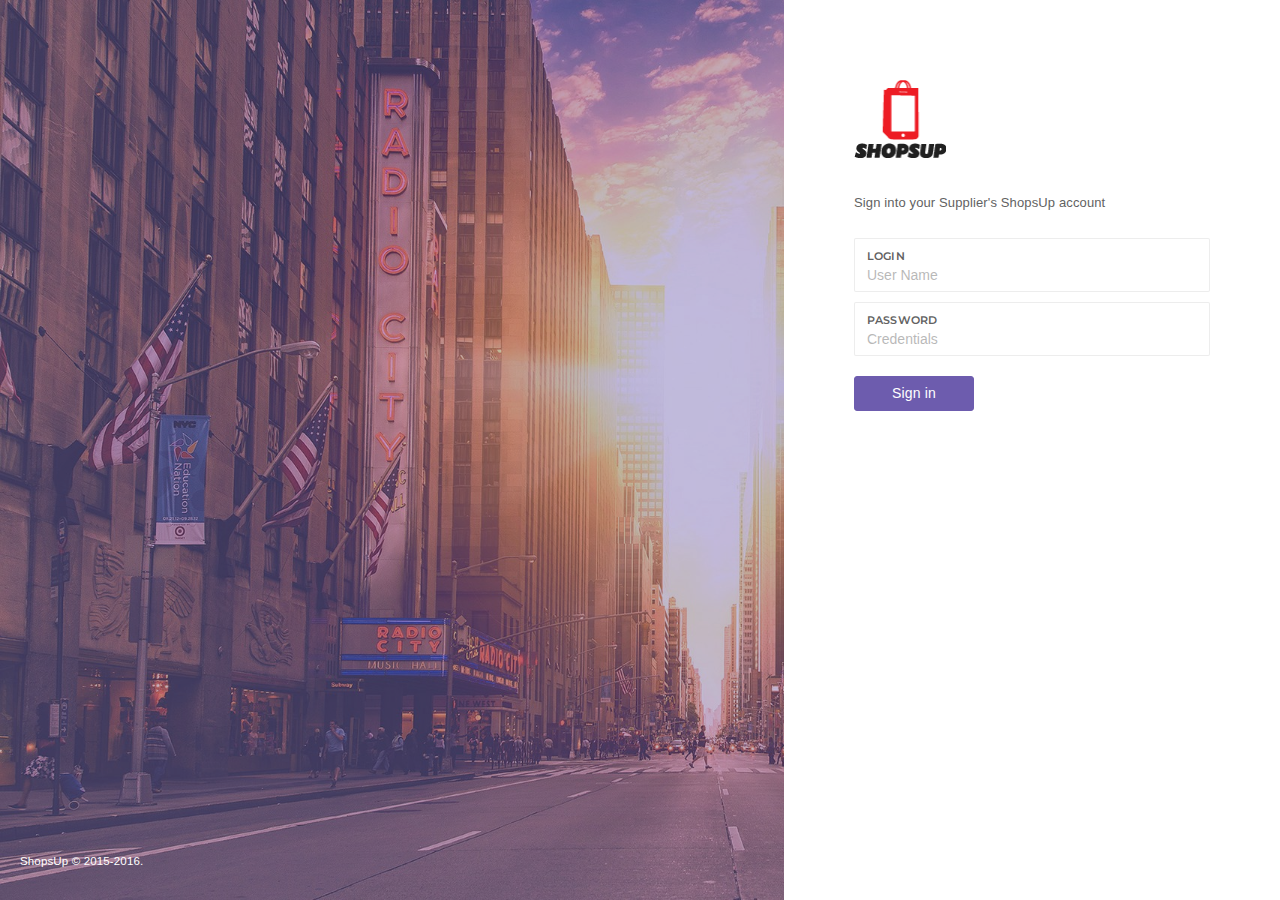
==== commit 8e8278ee: "Update logos" ====
--- a/html/index.html
+++ b/html/index.html
@@ -57,7 +57,7 @@
       <div class="login-container bg-white">
         <div class="p-l-50 m-l-20 p-r-50 m-r-20 p-t-50 m-t-30 sm-p-l-15 sm-p-r-15 sm-p-t-40">
           <!-- <img src="assets/img/logo.png" alt="logo" data-src="assets/img/logo.png" data-src-retina="assets/img/logo_2x.png" width="78" height="22"> -->
-          <img src="assets/img/logo.png" alt="logo" data-src="assets/img/logo.png" data-src-retina="assets/img/logo_2x.png" width="257" height="120">
+          <img src="assets/img/logo.png" alt="logo" data-src="assets/img/logo.png" data-src-retina="assets/img/logo_2x.png" width="92" height="78">
           <p class="p-t-35">Sign into your Supplier's ShopsUp account</p>
           <!-- START Login Form -->
           <form id="form-login" class="p-t-15" role="form" action="supplier.html" method="post">
--- a/html/pages/css/pages.css
+++ b/html/pages/css/pages.css
@@ -793,7 +793,7 @@
   margin-top: 0px;
   padding: 0px;
   overflow: auto;
-  margin-left: 250px;
+  /*margin-left: 250px;*/
   min-height: 100%;
 }
 /* Quick View 
@@ -8937,7 +8937,7 @@
 }
 .split-view .split-details .email-content-wrapper .email-content {
   margin: 0 auto;
-  width: 600px;
+  /*width: 600px;*/
   display: block;
   padding-top: 62px;
   padding-bottom: 70px;
